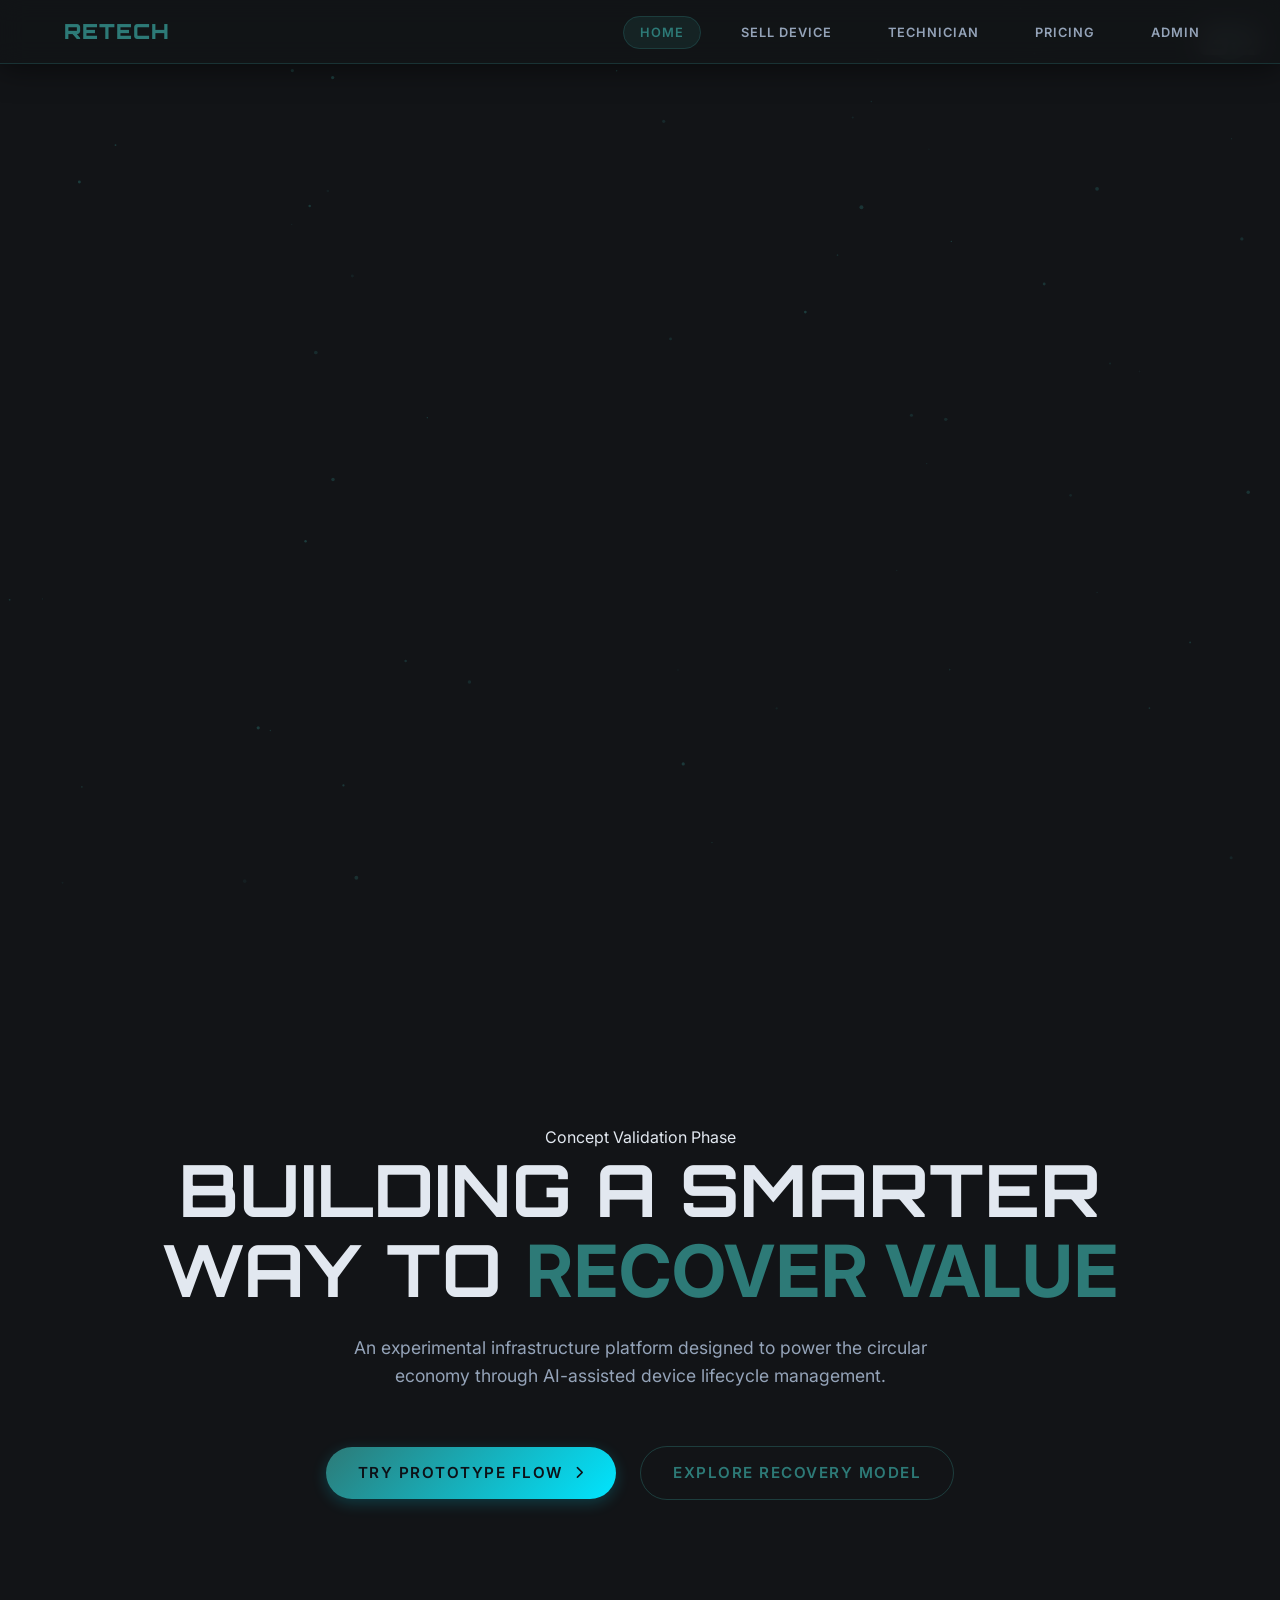
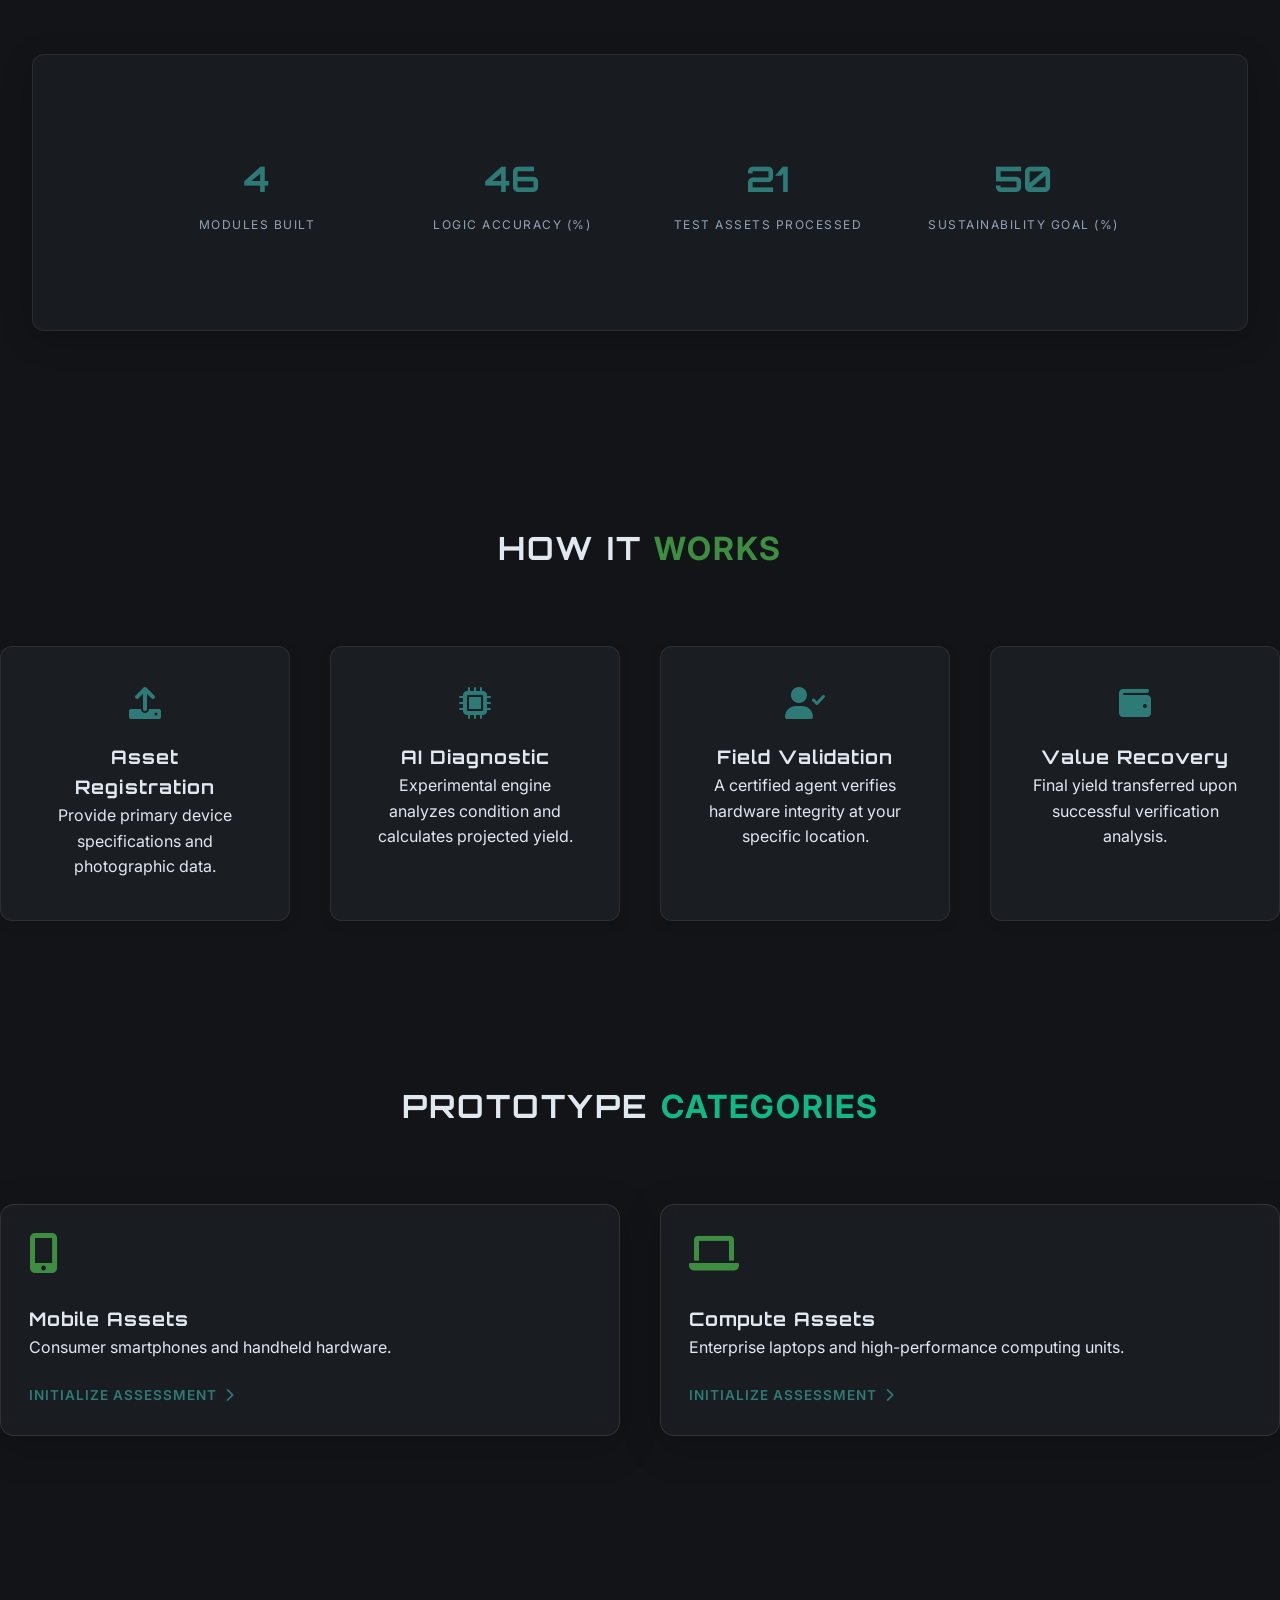
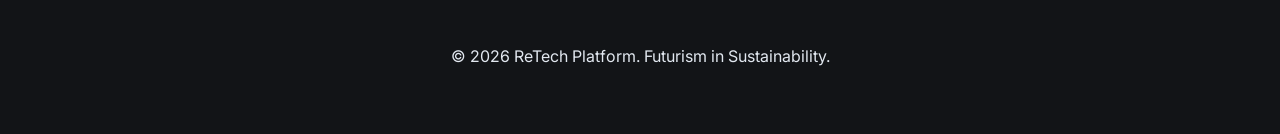
==== index.html @ 6fee9be7 "Initial commit of ReTech - Smart E-Waste Recovery Platform" ====
<!DOCTYPE html>
<html lang="en">
<head>
    <meta charset="UTF-8">
    <meta name="viewport" content="width=device-width, initial-scale=1.0">
    <title>ReTech | Smart E-Waste Recovery Platform</title>
    <link rel="stylesheet" href="style.css">
    <link rel="stylesheet" href="https://cdnjs.cloudflare.com/ajax/libs/font-awesome/6.0.0/css/all.min.css">
</head>
<body>
    <!-- Particle Background -->
    <canvas id="particles-canvas"></canvas>

    <!-- Page Transition -->
    <div class="page-transition"></div>

    <!-- Navigation -->
    <nav>
        <div class="logo">RETECH</div>
        <ul class="nav-links">
            <li><a href="index.html" class="active">Home</a></li>
            <li><a href="sell.html">Sell Device</a></li>
            <li><a href="technician.html">Technician</a></li>
            <li><a href="price.html">Pricing</a></li>
            <li><a href="admin.html">Admin</a></li>
        </ul>
    </nav>

    <!-- Hero Section -->
    <header class="hero">
        <div class="container">
            <div class="hero-content">
                <span class="status-badge reveal" style="margin-bottom: 1.5rem;">Concept Validation Phase</span>
                <h1 class="reveal">Building a Smarter<br>Way to <span style="color: var(--primary);">Recover Value</span></h1>
                <p class="reveal" style="transition-delay: 0.2s; max-width: 650px; margin: 1.5rem auto 3rem; font-size: 1.1rem; color: var(--text-dim);">
                    An experimental infrastructure platform designed to power the circular economy through AI-assisted device lifecycle management.
                </p>
                <div class="hero-btns reveal" style="transition-delay: 0.4s; margin-top: 3.5rem; display: flex; gap: 1.5rem; justify-content: center; align-items: center;">
                    <a href="sell.html" class="btn btn-primary">Try Prototype Flow <i class="fas fa-chevron-right" style="font-size: 0.8rem;"></i></a>
                    <a href="#how-it-works" class="btn btn-outline">Explore Recovery Model</a>
                </div>
            </div>
        </div>
    </header>

    <!-- Stats Section -->
    <section class="stats-section">
        <div class="container">
            <div class="ui-panel reveal" style="padding: 3rem; margin-top: -4rem;">
                <div class="stats-grid">
                    <div class="stat-item">
                        <div class="stat-count" data-target="08">0</div>
                        <div class="stat-label">Modules Built</div>
                    </div>
                    <div class="stat-item">
                        <div class="stat-count" data-target="92">0</div>
                        <div class="stat-label">Logic Accuracy (%)</div>
                    </div>
                    <div class="stat-item">
                        <div class="stat-count" data-target="42">0</div>
                        <div class="stat-label">Test Assets Processed</div>
                    </div>
                    <div class="stat-item" style="border: none;">
                        <div class="stat-count" data-target="100">0</div>
                        <div class="stat-label">Sustainability Goal (%)</div>
                    </div>
                </div>
            </div>
        </div>
    </section>

    <!-- How It Works -->
    <section id="how-it-works" class="how-it-works">
        <h2 class="section-title reveal">How It <span style="color: var(--secondary);">Works</span></h2>
        <div class="steps-grid">
            <div class="ui-card reveal" style="padding: 2.5rem; text-align: center;">
                <div class="step-num" style="background: var(--primary); color: #fff; width: 40px; height: 40px; border-radius: 50%; display: flex; align-items: center; justify-content: center; margin: 0 auto 1.5rem; font-weight: 800;">01</div>
                <i class="fas fa-upload icon" style="font-size: 2rem; color: var(--primary); margin-bottom: 1.5rem;"></i>
                <h3>Asset Registration</h3>
                <p>Provide primary device specifications and photographic data.</p>
            </div>
            <div class="ui-card reveal" style="padding: 2.5rem; text-align: center;">
                <div class="step-num" style="background: var(--primary); color: #fff; width: 40px; height: 40px; border-radius: 50%; display: flex; align-items: center; justify-content: center; margin: 0 auto 1.5rem; font-weight: 800;">02</div>
                <i class="fas fa-microchip icon" style="font-size: 2rem; color: var(--primary); margin-bottom: 1.5rem;"></i>
                <h3>AI Diagnostic</h3>
                <p>Experimental engine analyzes condition and calculates projected yield.</p>
            </div>
            <div class="ui-card reveal" style="padding: 2.5rem; text-align: center;">
                <div class="step-num" style="background: var(--primary); color: #fff; width: 40px; height: 40px; border-radius: 50%; display: flex; align-items: center; justify-content: center; margin: 0 auto 1.5rem; font-weight: 800;">03</div>
                <i class="fas fa-user-check icon" style="font-size: 2rem; color: var(--primary); margin-bottom: 1.5rem;"></i>
                <h3>Field Validation</h3>
                <p>A certified agent verifies hardware integrity at your specific location.</p>
            </div>
            <div class="ui-card reveal" style="padding: 2.5rem; text-align: center;">
                <div class="step-num" style="background: var(--primary); color: #fff; width: 40px; height: 40px; border-radius: 50%; display: flex; align-items: center; justify-content: center; margin: 0 auto 1.5rem; font-weight: 800;">04</div>
                <i class="fas fa-wallet icon" style="font-size: 2rem; color: var(--primary); margin-bottom: 1.5rem;"></i>
                <h3>Value Recovery</h3>
                <p>Final yield transferred upon successful verification analysis.</p>
            </div>
        </div>
    </section>

    <!-- Categories -->
    <section class="categories">
        <h2 class="section-title reveal">Prototype <span style="color: var(--accent);">Categories</span></h2>
        <div class="cat-grid">
            <div class="cat-card glass-card reveal">
                <i class="fas fa-mobile-alt cat-icon"></i>
                <h3>Mobile Assets</h3>
                <p>Consumer smartphones and handheld hardware.</p>
                <a href="sell.html?cat=mobile" class="btn-link">Initialize Assessment <i class="fas fa-chevron-right"></i></a>
            </div>
            <div class="cat-card glass-card reveal" style="transition-delay: 0.2s;">
                <i class="fas fa-laptop cat-icon"></i>
                <h3>Compute Assets</h3>
                <p>Enterprise laptops and high-performance computing units.</p>
                <a href="sell.html?cat=laptop" class="btn-link">Initialize Assessment <i class="fas fa-chevron-right"></i></a>
            </div>
        </div>
    </section>

    <footer class="glass">
        <p>&copy; 2026 ReTech Platform. Futurism in Sustainability.</p>
    </footer>

    <script src="script.js"></script>
    <style>
        .hero {
            height: 90vh;
            display: flex;
            align-items: center;
            text-align: center;
        }
        .hero h1 {
            font-size: 4.5rem;
            line-height: 1.1;
            margin-bottom: 1rem;
            text-transform: uppercase;
        }
        
        .stats-section { padding-top: 0; margin-top: -4rem; position: relative; z-index: 10; }
        .stats-grid {
            display: grid;
            grid-template-columns: repeat(4, 1fr);
            text-align: center;
            padding: 3rem;
            background: var(--matte-finish);
        }
        .stat-count {
            font-family: 'Orbitron', sans-serif;
            font-size: 2.2rem;
            font-weight: 700;
            color: var(--primary);
            margin-bottom: 0.5rem;
        }
        .stat-label {
            font-size: 0.75rem;
            text-transform: uppercase;
            letter-spacing: 1.5px;
            color: var(--text-dim);
        }

        .section-title {
            text-align: center;
            font-size: 2rem;
            margin-bottom: 4.5rem;
            text-transform: uppercase;
            letter-spacing: 2px;
        }

        .steps-grid, .cat-grid {
            display: grid;
            grid-template-columns: repeat(auto-fit, minmax(280px, 1fr));
            gap: 2.5rem;
        }

        .step-num {
            font-family: 'Orbitron', sans-serif;
            font-size: 2.5rem;
            font-weight: 900;
            opacity: 0.05;
            position: absolute;
            top: 20px;
            right: 30px;
        }
        .icon, .cat-icon {
            font-size: 2.5rem;
            margin-bottom: 2rem;
            color: var(--primary);
        }
        .cat-icon {
            color: var(--secondary);
        }

        .btn-link {
            display: inline-flex;
            align-items: center;
            gap: 8px;
            color: var(--primary);
            text-decoration: none;
            margin-top: 1.5rem;
            font-size: 0.85rem;
            font-weight: 600;
            text-transform: uppercase;
            letter-spacing: 1px;
        }

        footer {
            padding: 4rem 0;
            text-align: center;
            border-top: 1px solid var(--glass-border);
            margin-top: 4rem;
        }

        @media (max-width: 992px) {
            .hero h1 { font-size: 3rem; }
            .stats-grid { grid-template-columns: repeat(2, 1fr); gap: 3rem; }
        }
    </style>
</body>
</html>
---- style.css ----
@import url('https://fonts.googleapis.com/css2?family=Orbitron:wght@400;500;700;900&family=Inter:wght@300;400;500;600;700&family=Exo+2:wght@300;400;600;700&display=swap');

:root {
    /* Eco-Tech Neo-Brutalist Palette */
    --primary: #2d7a77;      /* Muted Teal */
    --secondary: #3e8e41;    /* Sustainable Green */
    --accent: #10b981;       /* Calm Cyan */
    --highlight: #00f2ff;    /* Subtle Electric Highlight */
    
    --bg-main: #121417;      /* Off-Black / Charcoal Base */
    --bg-card: #1c1f24;      /* Slate Grey Card */
    --text-main: #e2e8f0;    /* Clean White/Grey */
    --text-dim: #94a3b8;     /* Muted Grey */
    
    --border-width: 2.5px;
    --border-color: #2a2e35;
    --brutalist-shadow: 6px 6px 0px rgba(0, 0, 0, 0.4);
    --flat-shadow: 4px 4px 0px var(--primary);
    
    --transition-fast: 200ms ease;
    --transition-smooth: 400ms cubic-bezier(0.4, 0, 0.2, 1);
    
    --container-max: 1280px;
}

* {
    margin: 0;
    padding: 0;
    box-sizing: border-box;
    font-family: 'Inter', sans-serif;
}

body {
    background: var(--bg-main);
    color: var(--text-main);
    line-height: 1.6;
    overflow-x: hidden;
}

h1, h2, h3, .logo {
    font-family: 'Orbitron', sans-serif;
    font-weight: 700;
    letter-spacing: 1px;
}

/* --- Layout & Spacing --- */
.container {
    max-width: var(--container-max);
    margin: 0 auto;
    padding: 0 2rem;
}

section {
    padding: 5rem 0;
}

/* Glass Navbar Refinement */
nav {
    position: fixed;
    top: 0; width: 100%;
    height: 64px;
    background: rgba(18, 20, 23, 0.8);
    backdrop-filter: blur(12px);
    border-bottom: 1px solid rgba(45, 122, 119, 0.3);
    display: flex;
    justify-content: space-between;
    align-items: center;
    padding: 0 5%;
    z-index: 1000;
    box-shadow: 0 4px 30px rgba(0, 0, 0, 0.5);
    transition: var(--transition-fast);
}

nav.scrolled {
    background: rgba(18, 20, 23, 0.95);
    height: 60px;
}

.logo {
    font-size: 1.3rem;
    color: var(--primary);
    text-transform: uppercase;
    font-weight: 900;
}

.nav-links {
    display: flex;
    gap: 1.5rem;
    list-style: none;
    align-items: center;
}

.nav-links a {
    text-decoration: none;
    color: var(--text-dim);
    font-size: 0.8rem;
    font-weight: 600;
    transition: var(--transition-fast);
    text-transform: uppercase;
    letter-spacing: 1px;
    padding: 8px 16px;
    border-radius: 20px;
}

.nav-links a:hover {
    color: var(--text-main);
    text-shadow: 0 0 10px rgba(45, 122, 119, 0.5);
}

.nav-links a.active {
    background: rgba(45, 122, 119, 0.15);
    color: var(--primary);
    border: 1px solid rgba(45, 122, 119, 0.3);
}

/* --- Container System --- */
.ui-panel {
    background: rgba(28, 31, 36, 0.7);
    border: 1px solid rgba(255, 255, 255, 0.08);
    border-radius: 12px;
    padding: 24px;
    box-shadow: 0 8px 32px rgba(0, 0, 0, 0.2);
    margin-bottom: 2rem;
}

.ui-card {
    background: rgba(28, 31, 36, 0.9);
    border: 1px solid rgba(255, 255, 255, 0.08);
    border-radius: 12px;
    padding: 20px;
    transition: var(--transition-fast);
    box-shadow: 0 4px 12px rgba(0, 0, 0, 0.1);
}

.ui-card:hover {
    transform: translateY(-4px);
    border-color: rgba(45, 122, 119, 0.4);
    box-shadow: 0 12px 40px rgba(0, 0, 0, 0.3);
}

.metric-card {
    background: rgba(28, 31, 36, 0.8);
    border: 1px solid rgba(255, 255, 255, 0.1);
    border-radius: 12px;
    padding: 24px;
    transition: var(--transition-fast);
}

.metric-card:hover {
    border-color: var(--primary);
}

.metric-card.active-val { border-bottom-color: var(--primary); }

/* --- UI Element Boxing --- */
.ui-btn-group {
    display: inline-flex;
    gap: 1rem;
    background: rgba(255, 255, 255, 0.03);
    padding: 10px;
    border: 1px solid rgba(255, 255, 255, 0.05);
    border-radius: 12px;
    backdrop-filter: blur(4px);
}

/* --- Form Elements --- */
input, select, textarea {
    width: 100%;
    background: rgba(13, 17, 23, 0.8);
    border: 1px solid rgba(45, 122, 119, 0.2);
    border-radius: 10px;
    padding: 12px 16px;
    color: var(--text-main);
    font-family: 'Inter', sans-serif;
    font-size: 0.95rem;
    transition: all 0.3s cubic-bezier(0.4, 0, 0.2, 1);
    outline: none;
    -webkit-appearance: none;
    appearance: none;
}

input::placeholder {
    color: rgba(255, 255, 255, 0.2);
}

input:focus, select:focus, textarea:focus {
    border-color: var(--primary);
    background: rgba(45, 122, 119, 0.05);
    box-shadow: 0 0 15px rgba(0, 229, 255, 0.1), inset 0 0 5px rgba(0, 229, 255, 0.05);
    transform: translateY(-1px);
}

label {
    display: block;
    font-size: 0.75rem;
    text-transform: uppercase;
    letter-spacing: 1.5px;
    color: var(--text-dim);
    margin-bottom: 0.8rem;
    font-weight: 700;
}

.form-group {
    margin-bottom: 2rem;
}

/* --- Buttons Overhaul --- */
.btn {
    display: inline-flex;
    align-items: center;
    justify-content: center;
    gap: 12px; /* Increased gap for icon */
    padding: 14px 32px; /* Slightly larger for Hero */
    border-radius: 50px; /* Pill shape */
    font-size: 0.95rem;
    font-weight: 600;
    text-transform: uppercase;
    letter-spacing: 1.5px;
    cursor: pointer;
    transition: all 0.4s cubic-bezier(0.23, 1, 0.32, 1);
    border: 1px solid transparent;
    position: relative;
    overflow: hidden;
    text-decoration: none; /* VERY IMPORTANT */
    color: inherit;
}

.btn-primary {
    background: linear-gradient(135deg, #2d7a77, #00e5ff);
    color: #0d1117;
    box-shadow: 0 4px 15px rgba(0, 229, 255, 0.2);
    border: none;
}

.btn-primary:hover {
    transform: translateY(-3px);
    box-shadow: 0 8px 25px rgba(0, 229, 255, 0.4);
    filter: brightness(1.1);
}

.btn-primary:active {
    transform: translateY(-1px) scale(0.97);
}

.btn-outline {
    background: transparent;
    border: 1px solid rgba(45, 122, 119, 0.4);
    color: var(--primary);
}

.btn-outline:hover {
    background: rgba(45, 122, 119, 0.1);
    border-color: var(--primary);
    color: #fff;
    transform: translateY(-2px);
}

.btn-secondary { /* Reject/Cancel Style */
    background: transparent;
    border: 1px solid rgba(239, 68, 68, 0.4);
    color: #ef4444;
}

.btn-secondary:hover {
    background: rgba(239, 68, 68, 0.1);
    border-color: #ef4444;
    transform: translateY(-2px);
}
.ui-flow-badge {
    display: inline-flex;
    align-items: center;
    gap: 8px;
    background: rgba(45, 122, 119, 0.1);
    color: var(--primary);
    padding: 6px 14px;
    border: 1px solid rgba(45, 122, 119, 0.2);
    border-radius: 8px;
    font-size: 0.75rem;
    font-weight: 700;
    text-transform: uppercase;
    letter-spacing: 1px;
}

.ui-inline-box {
    display: inline-block;
    padding: 4px 10px;
    background: rgba(255, 255, 255, 0.05);
    border: 1px solid rgba(255, 255, 255, 0.08);
    border-radius: 6px;
    font-family: 'Orbitron', sans-serif;
    font-size: 0.8rem;
}

/* Glass Card Refinement */
.glass-card {
    background: rgba(28, 31, 36, 0.75);
    border: 1px solid rgba(255, 255, 255, 0.1);
    border-radius: 14px;
    padding: 28px;
    box-shadow: 0 10px 40px rgba(0, 0, 0, 0.2);
    backdrop-filter: blur(8px);
}

.section-divider {
    height: 1px;
    background: rgba(255, 255, 255, 0.05);
    margin: 1.5rem 0;
}


/* Admin Specific Layout */
.admin-sidebar {
    background: rgba(18, 20, 23, 0.95);
    border-right: 1px solid rgba(255, 255, 255, 0.05);
    padding: 2.5rem 1.2rem;
    border-radius: 0 16px 16px 0;
    box-shadow: 10px 0 30px rgba(0,0,0,0.2);
}

.admin-nav-item {
    display: flex;
    align-items: center;
    gap: 14px;
    padding: 12px 18px;
    color: var(--text-dim);
    text-decoration: none; /* Removed underline */
    border-radius: 10px;
    margin-bottom: 6px;
    font-size: 0.85rem;
    font-weight: 500;
    letter-spacing: 0.5px;
    transition: all 0.3s cubic-bezier(0.4, 0, 0.2, 1);
    border: 1px solid transparent;
}

.admin-nav-item i {
    font-size: 1.1rem;
    width: 20px;
    text-align: center;
}

.admin-nav-item:hover {
    background: rgba(255, 255, 255, 0.03);
    color: #fff;
    transform: translateX(4px);
}

.admin-nav-item.active {
    background: rgba(45, 122, 119, 0.12);
    color: var(--primary);
    font-weight: 700;
    border: 1px solid rgba(45, 122, 119, 0.2);
    box-shadow: inset 0 0 10px rgba(45, 122, 119, 0.05);
}

.admin-nav-item.active i {
    color: var(--primary);
}

/* Inventory & Tables */
.inventory-grid {
    display: grid;
    grid-template-columns: repeat(auto-fill, minmax(280px, 1fr));
    gap: 1.5rem;
    padding-top: 1rem;
}

.metric-header {
    display: grid;
    grid-template-columns: repeat(4, 1fr);
    gap: 1.5rem;
    margin-bottom: 2.5rem;
}

.data-table {
    width: 100%;
    border-collapse: collapse;
}

.data-table th {
    padding: 1.2rem 1.5rem;
    text-transform: uppercase;
    font-size: 0.75rem;
    color: var(--text-dim);
    border-bottom: 1px solid rgba(255, 255, 255, 0.05);
}

.data-table td {
    padding: 1.5rem;
    border-bottom: 1px solid rgba(255, 255, 255, 0.03);
    vertical-align: middle;
    transition: var(--transition-fast);
}

.data-table tr {
    transition: var(--transition-fast);
}

.data-table tbody tr:hover {
    background: rgba(45, 122, 119, 0.04);
    transform: translateX(4px);
}

.data-table tbody tr:hover td {
    color: #fff;
}

/* --- Status Chips --- */
.status-chip {
    display: inline-flex;
    padding: 4px 12px;
    border-radius: 50px;
    font-size: 0.7rem;
    font-weight: 700;
    text-transform: uppercase;
    letter-spacing: 0.5px;
    border: 1px solid transparent;
}

.status-chip.verified {
    background: rgba(16, 185, 129, 0.1);
    color: #10b981;
    border-color: rgba(16, 185, 129, 0.2);
}

.status-chip.pending {
    background: rgba(168, 85, 247, 0.1);
    color: #a855f7;
    border-color: rgba(168, 85, 247, 0.2);
}

/* --- Table Action Buttons --- */
.btn-table {
    padding: 8px 16px;
    font-size: 0.7rem;
    font-weight: 700;
    border-radius: 6px;
    text-transform: uppercase;
    letter-spacing: 1px;
    cursor: pointer;
    transition: all 0.3s ease;
    border: 1px solid transparent;
    height: 32px;
    display: inline-flex;
    align-items: center;
    justify-content: center;
    min-width: 90px;
}

.btn-table-primary {
    background: rgba(45, 122, 119, 0.1);
    border-color: rgba(45, 122, 119, 0.3);
    color: var(--primary);
}

.btn-table-primary:hover {
    background: var(--primary);
    color: #000;
    transform: scale(1.05);
}

.btn-table-danger {
    background: rgba(239, 68, 68, 0.1);
    border-color: rgba(239, 68, 68, 0.3);
    color: #ef4444;
}

.btn-table-danger:hover {
    background: #ef4444;
    color: #fff;
    transform: scale(1.05);
}

.btn-table:active {
    transform: scale(0.95);
}


/* Final Polish Elements */
.hover-lift {
    transition: var(--transition-smooth);
}
.hover-lift:hover {
    transform: translateY(-2px);
}

@media (max-width: 900px) {
    .nav-links { gap: 0.8rem; }
    .nav-links a { padding: 6px 12px; font-size: 0.75rem; }
}
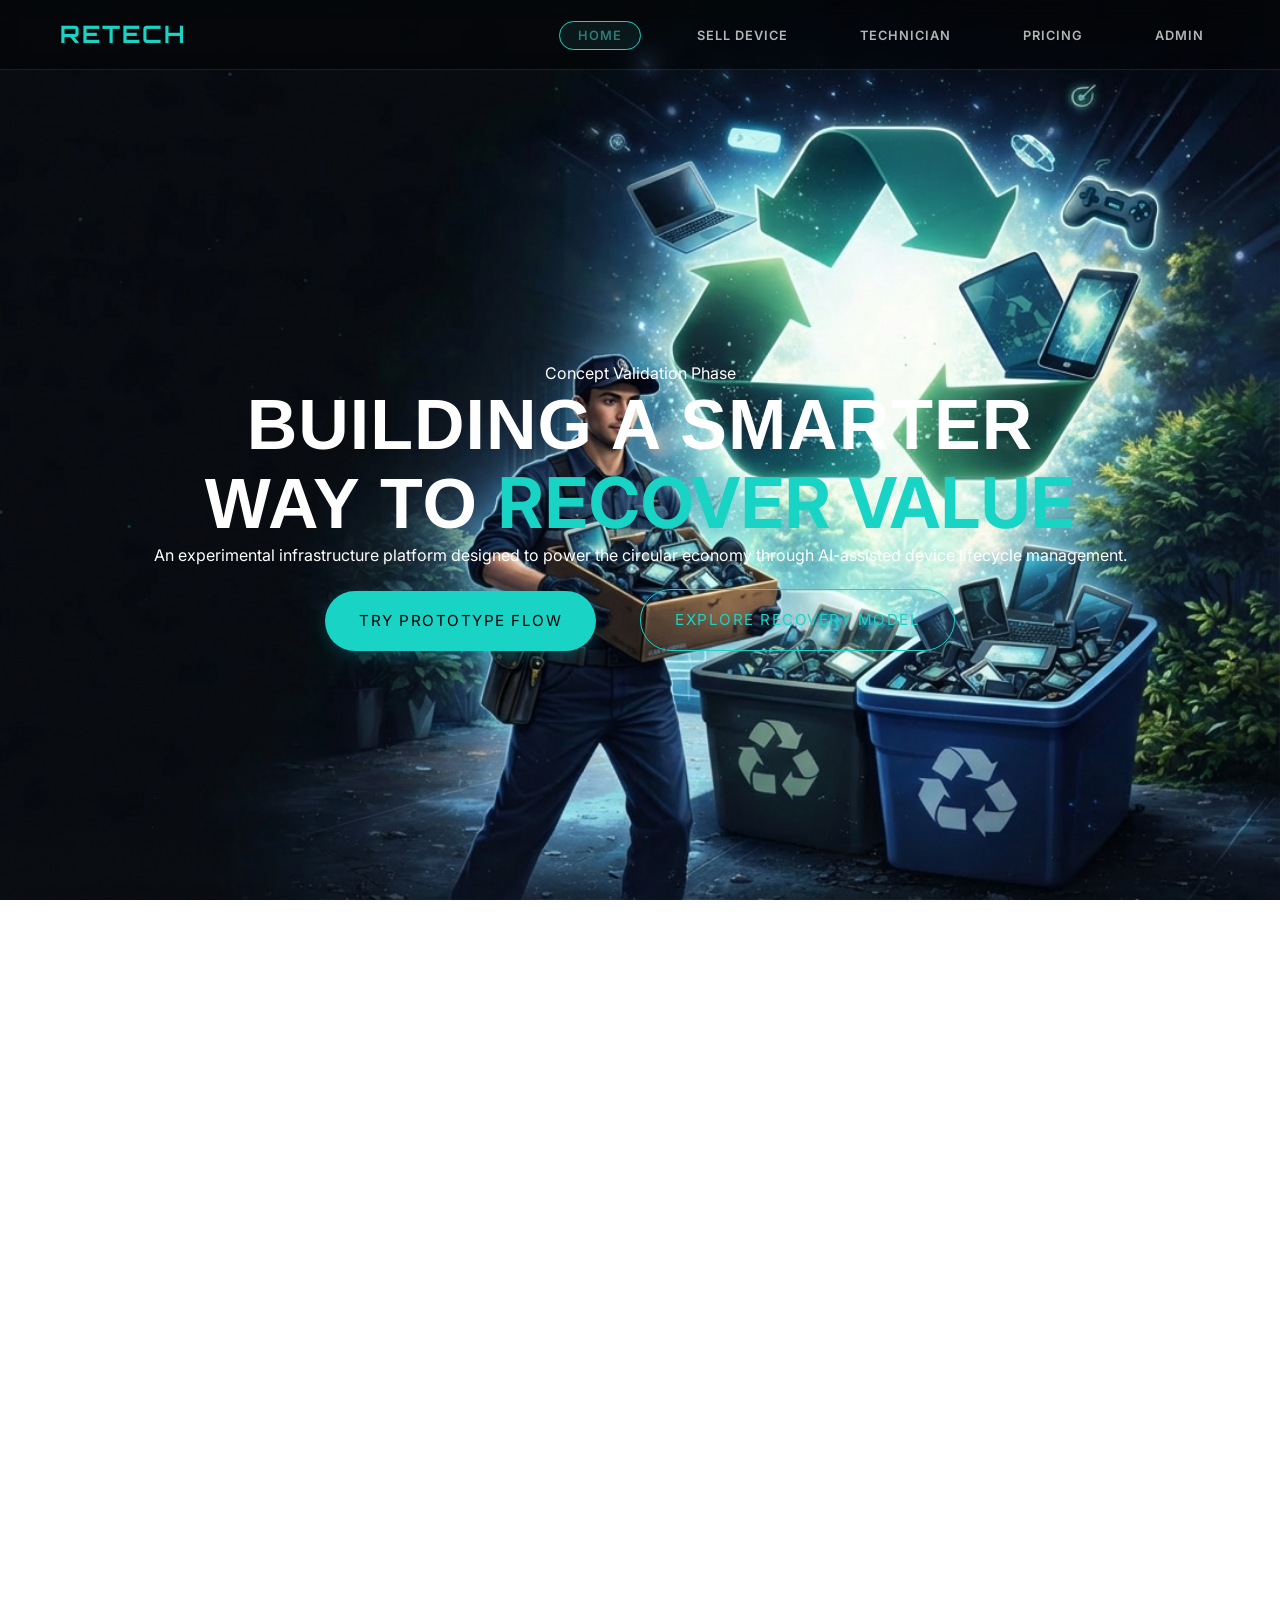
==== commit 68d58a4e: "fix(ui): apply global background and remove initial empty gap" ====
--- a/index.html
+++ b/index.html
@@ -1,5 +1,6 @@
 <!DOCTYPE html>
 <html lang="en">
+
 <head>
     <meta charset="UTF-8">
     <meta name="viewport" content="width=device-width, initial-scale=1.0">
@@ -7,39 +8,42 @@
     <link rel="stylesheet" href="style.css">
     <link rel="stylesheet" href="https://cdnjs.cloudflare.com/ajax/libs/font-awesome/6.0.0/css/all.min.css">
 </head>
+
 <body>
+    <!-- Global Full-Screen Background CSS applied directly to body -->
+
     <!-- Particle Background -->
     <canvas id="particles-canvas"></canvas>
 
     <!-- Page Transition -->
     <div class="page-transition"></div>
 
-    <!-- Navigation -->
     <nav>
         <div class="logo">RETECH</div>
+
         <ul class="nav-links">
-            <li><a href="index.html" class="active">Home</a></li>
-            <li><a href="sell.html">Sell Device</a></li>
-            <li><a href="technician.html">Technician</a></li>
-            <li><a href="price.html">Pricing</a></li>
-            <li><a href="admin.html">Admin</a></li>
+            <li><a class="active" href="#">HOME</a></li>
+            <li><a href="sell.html">SELL DEVICE</a></li>
+            <li><a href="technician.html">TECHNICIAN</a></li>
+            <li><a href="price.html">PRICING</a></li>
+            <li><a href="admin.html">ADMIN</a></li>
         </ul>
     </nav>
 
-    <!-- Hero Section -->
     <header class="hero">
-        <div class="container">
-            <div class="hero-content">
-                <span class="status-badge reveal" style="margin-bottom: 1.5rem;">Concept Validation Phase</span>
-                <h1 class="reveal">Building a Smarter<br>Way to <span style="color: var(--primary);">Recover Value</span></h1>
-                <p class="reveal" style="transition-delay: 0.2s; max-width: 650px; margin: 1.5rem auto 3rem; font-size: 1.1rem; color: var(--text-dim);">
-                    An experimental infrastructure platform designed to power the circular economy through AI-assisted device lifecycle management.
-                </p>
-                <div class="hero-btns reveal" style="transition-delay: 0.4s; margin-top: 3.5rem; display: flex; gap: 1.5rem; justify-content: center; align-items: center;">
-                    <a href="sell.html" class="btn btn-primary">Try Prototype Flow <i class="fas fa-chevron-right" style="font-size: 0.8rem;"></i></a>
-                    <a href="#how-it-works" class="btn btn-outline">Explore Recovery Model</a>
-                </div>
-            </div>
+        <div>
+            Concept Validation Phase
+
+            <h1>
+                BUILDING A SMARTER<br>
+                WAY TO <span>RECOVER VALUE</span>
+            </h1>
+
+            An experimental infrastructure platform designed to power the circular economy through AI-assisted
+            device lifecycle management.
+
+            <a href="sell.html" class="btn btn-primary">TRY PROTOTYPE FLOW</a>
+            <a href="#how-it-works" class="btn btn-outline">EXPLORE RECOVERY MODEL</a>
         </div>
     </header>
 
@@ -74,26 +78,38 @@
         <h2 class="section-title reveal">How It <span style="color: var(--secondary);">Works</span></h2>
         <div class="steps-grid">
             <div class="ui-card reveal" style="padding: 2.5rem; text-align: center;">
-                <div class="step-num" style="background: var(--primary); color: #fff; width: 40px; height: 40px; border-radius: 50%; display: flex; align-items: center; justify-content: center; margin: 0 auto 1.5rem; font-weight: 800;">01</div>
-                <i class="fas fa-upload icon" style="font-size: 2rem; color: var(--primary); margin-bottom: 1.5rem;"></i>
+                <div class="step-num"
+                    style="background: var(--primary); color: #fff; width: 40px; height: 40px; border-radius: 50%; display: flex; align-items: center; justify-content: center; margin: 0 auto 1.5rem; font-weight: 800;">
+                    01</div>
+                <i class="fas fa-upload icon"
+                    style="font-size: 2rem; color: var(--primary); margin-bottom: 1.5rem;"></i>
                 <h3>Asset Registration</h3>
                 <p>Provide primary device specifications and photographic data.</p>
             </div>
             <div class="ui-card reveal" style="padding: 2.5rem; text-align: center;">
-                <div class="step-num" style="background: var(--primary); color: #fff; width: 40px; height: 40px; border-radius: 50%; display: flex; align-items: center; justify-content: center; margin: 0 auto 1.5rem; font-weight: 800;">02</div>
-                <i class="fas fa-microchip icon" style="font-size: 2rem; color: var(--primary); margin-bottom: 1.5rem;"></i>
+                <div class="step-num"
+                    style="background: var(--primary); color: #fff; width: 40px; height: 40px; border-radius: 50%; display: flex; align-items: center; justify-content: center; margin: 0 auto 1.5rem; font-weight: 800;">
+                    02</div>
+                <i class="fas fa-microchip icon"
+                    style="font-size: 2rem; color: var(--primary); margin-bottom: 1.5rem;"></i>
                 <h3>AI Diagnostic</h3>
                 <p>Experimental engine analyzes condition and calculates projected yield.</p>
             </div>
             <div class="ui-card reveal" style="padding: 2.5rem; text-align: center;">
-                <div class="step-num" style="background: var(--primary); color: #fff; width: 40px; height: 40px; border-radius: 50%; display: flex; align-items: center; justify-content: center; margin: 0 auto 1.5rem; font-weight: 800;">03</div>
-                <i class="fas fa-user-check icon" style="font-size: 2rem; color: var(--primary); margin-bottom: 1.5rem;"></i>
+                <div class="step-num"
+                    style="background: var(--primary); color: #fff; width: 40px; height: 40px; border-radius: 50%; display: flex; align-items: center; justify-content: center; margin: 0 auto 1.5rem; font-weight: 800;">
+                    03</div>
+                <i class="fas fa-user-check icon"
+                    style="font-size: 2rem; color: var(--primary); margin-bottom: 1.5rem;"></i>
                 <h3>Field Validation</h3>
                 <p>A certified agent verifies hardware integrity at your specific location.</p>
             </div>
             <div class="ui-card reveal" style="padding: 2.5rem; text-align: center;">
-                <div class="step-num" style="background: var(--primary); color: #fff; width: 40px; height: 40px; border-radius: 50%; display: flex; align-items: center; justify-content: center; margin: 0 auto 1.5rem; font-weight: 800;">04</div>
-                <i class="fas fa-wallet icon" style="font-size: 2rem; color: var(--primary); margin-bottom: 1.5rem;"></i>
+                <div class="step-num"
+                    style="background: var(--primary); color: #fff; width: 40px; height: 40px; border-radius: 50%; display: flex; align-items: center; justify-content: center; margin: 0 auto 1.5rem; font-weight: 800;">
+                    04</div>
+                <i class="fas fa-wallet icon"
+                    style="font-size: 2rem; color: var(--primary); margin-bottom: 1.5rem;"></i>
                 <h3>Value Recovery</h3>
                 <p>Final yield transferred upon successful verification analysis.</p>
             </div>
@@ -108,13 +124,15 @@
                 <i class="fas fa-mobile-alt cat-icon"></i>
                 <h3>Mobile Assets</h3>
                 <p>Consumer smartphones and handheld hardware.</p>
-                <a href="sell.html?cat=mobile" class="btn-link">Initialize Assessment <i class="fas fa-chevron-right"></i></a>
+                <a href="sell.html?cat=mobile" class="btn-link">Initialize Assessment <i
+                        class="fas fa-chevron-right"></i></a>
             </div>
             <div class="cat-card glass-card reveal" style="transition-delay: 0.2s;">
                 <i class="fas fa-laptop cat-icon"></i>
                 <h3>Compute Assets</h3>
                 <p>Enterprise laptops and high-performance computing units.</p>
-                <a href="sell.html?cat=laptop" class="btn-link">Initialize Assessment <i class="fas fa-chevron-right"></i></a>
+                <a href="sell.html?cat=laptop" class="btn-link">Initialize Assessment <i
+                        class="fas fa-chevron-right"></i></a>
             </div>
         </div>
     </section>
@@ -125,27 +143,23 @@
 
     <script src="script.js"></script>
     <style>
-        .hero {
-            height: 90vh;
-            display: flex;
-            align-items: center;
-            text-align: center;
-        }
-        .hero h1 {
-            font-size: 4.5rem;
-            line-height: 1.1;
-            margin-bottom: 1rem;
-            text-transform: uppercase;
-        }
-        
-        .stats-section { padding-top: 0; margin-top: -4rem; position: relative; z-index: 10; }
+        /* Removed .hero inline styles to defer to global CSS theme */
+
+        .stats-section {
+            padding-top: 0;
+            margin-top: -4rem;
+            position: relative;
+            z-index: 10;
+        }
+
         .stats-grid {
             display: grid;
             grid-template-columns: repeat(4, 1fr);
             text-align: center;
             padding: 3rem;
-            background: var(--matte-finish);
-        }
+            background: transparent;
+        }
+
         .stat-count {
             font-family: 'Orbitron', sans-serif;
             font-size: 2.2rem;
@@ -153,6 +167,7 @@
             color: var(--primary);
             margin-bottom: 0.5rem;
         }
+
         .stat-label {
             font-size: 0.75rem;
             text-transform: uppercase;
@@ -168,7 +183,8 @@
             letter-spacing: 2px;
         }
 
-        .steps-grid, .cat-grid {
+        .steps-grid,
+        .cat-grid {
             display: grid;
             grid-template-columns: repeat(auto-fit, minmax(280px, 1fr));
             gap: 2.5rem;
@@ -183,11 +199,14 @@
             top: 20px;
             right: 30px;
         }
-        .icon, .cat-icon {
+
+        .icon,
+        .cat-icon {
             font-size: 2.5rem;
             margin-bottom: 2rem;
             color: var(--primary);
         }
+
         .cat-icon {
             color: var(--secondary);
         }
@@ -213,9 +232,16 @@
         }
 
         @media (max-width: 992px) {
-            .hero h1 { font-size: 3rem; }
-            .stats-grid { grid-template-columns: repeat(2, 1fr); gap: 3rem; }
+            .hero h1 {
+                font-size: 3rem;
+            }
+
+            .stats-grid {
+                grid-template-columns: repeat(2, 1fr);
+                gap: 3rem;
+            }
         }
     </style>
 </body>
-</html>
+
+</html>
--- a/style.css
+++ b/style.css
@@ -2,24 +2,32 @@
 
 :root {
     /* Eco-Tech Neo-Brutalist Palette */
-    --primary: #2d7a77;      /* Muted Teal */
-    --secondary: #3e8e41;    /* Sustainable Green */
-    --accent: #10b981;       /* Calm Cyan */
-    --highlight: #00f2ff;    /* Subtle Electric Highlight */
-    
-    --bg-main: #121417;      /* Off-Black / Charcoal Base */
-    --bg-card: #1c1f24;      /* Slate Grey Card */
-    --text-main: #e2e8f0;    /* Clean White/Grey */
-    --text-dim: #94a3b8;     /* Muted Grey */
-    
+    --primary: #2d7a77;
+    /* Muted Teal */
+    --secondary: #3e8e41;
+    /* Sustainable Green */
+    --accent: #10b981;
+    /* Calm Cyan */
+    --highlight: #00f2ff;
+    /* Subtle Electric Highlight */
+
+    --bg-main: #121417;
+    /* Off-Black / Charcoal Base */
+    --bg-card: #1c1f24;
+    /* Slate Grey Card */
+    --text-main: #e2e8f0;
+    /* Clean White/Grey */
+    --text-dim: #94a3b8;
+    /* Muted Grey */
+
     --border-width: 2.5px;
     --border-color: #2a2e35;
     --brutalist-shadow: 6px 6px 0px rgba(0, 0, 0, 0.4);
     --flat-shadow: 4px 4px 0px var(--primary);
-    
+
     --transition-fast: 200ms ease;
     --transition-smooth: 400ms cubic-bezier(0.4, 0, 0.2, 1);
-    
+
     --container-max: 1280px;
 }
 
@@ -30,20 +38,44 @@
     font-family: 'Inter', sans-serif;
 }
 
+html,
 body {
-    background: var(--bg-main);
+    height: 100%;
+    margin: 0;
+    padding: 0;
+    overflow-x: hidden;
+}
+
+body {
+    background-image:
+        linear-gradient(to right, rgba(10, 12, 16, 0.95) 0%, rgba(10, 12, 16, 0.7) 40%, rgba(10, 12, 16, 0.2) 100%),
+        url('D:\New_product\retech\background_image.jpeg');
+    background-size: cover;
+    background-position: center right;
+    background-repeat: no-repeat;
+    background-attachment: fixed;
     color: var(--text-main);
     line-height: 1.6;
-    overflow-x: hidden;
-}
-
-h1, h2, h3, .logo {
+}
+
+h1,
+h2,
+h3,
+.logo {
     font-family: 'Orbitron', sans-serif;
     font-weight: 700;
     letter-spacing: 1px;
 }
 
 /* --- Layout & Spacing --- */
+main,
+.container,
+.sell-container,
+.tech-container,
+.admin-page {
+    min-height: 100vh;
+}
+
 .container {
     max-width: var(--container-max);
     margin: 0 auto;
@@ -51,29 +83,54 @@
 }
 
 section {
-    padding: 5rem 0;
+    padding: 4rem 0;
+}
+
+#particles-canvas {
+    position: fixed;
+    top: 0;
+    left: 0;
+    width: 100%;
+    height: 100%;
+    z-index: -1;
+    pointer-events: none;
+}
+
+.page-transition {
+    position: fixed;
+    top: 0;
+    left: 0;
+    width: 100%;
+    height: 100%;
+    background: #0a0c10;
+    z-index: 9999;
+    pointer-events: none;
+    transition: opacity 0.6s ease;
 }
 
 /* Glass Navbar Refinement */
 nav {
     position: fixed;
-    top: 0; width: 100%;
-    height: 64px;
-    background: rgba(18, 20, 23, 0.8);
-    backdrop-filter: blur(12px);
-    border-bottom: 1px solid rgba(45, 122, 119, 0.3);
+    top: 0;
+    left: 0;
+    width: 100%;
+    height: 70px;
+    background: rgba(10, 12, 16, 0.4);
+    backdrop-filter: blur(20px);
+    -webkit-backdrop-filter: blur(20px);
+    border-bottom: 1px solid rgba(255, 255, 255, 0.1);
     display: flex;
     justify-content: space-between;
     align-items: center;
     padding: 0 5%;
     z-index: 1000;
-    box-shadow: 0 4px 30px rgba(0, 0, 0, 0.5);
-    transition: var(--transition-fast);
+    transition: all 0.4s ease;
 }
 
 nav.scrolled {
-    background: rgba(18, 20, 23, 0.95);
-    height: 60px;
+    background: rgba(10, 12, 16, 0.7);
+    height: 65px;
+    border-bottom-color: var(--primary);
 }
 
 .logo {
@@ -115,8 +172,9 @@
 
 /* --- Container System --- */
 .ui-panel {
-    background: rgba(28, 31, 36, 0.7);
-    border: 1px solid rgba(255, 255, 255, 0.08);
+    background: rgba(28, 31, 36, 0.6);
+    backdrop-filter: blur(10px);
+    border: 1px solid rgba(255, 255, 255, 0.1);
     border-radius: 12px;
     padding: 24px;
     box-shadow: 0 8px 32px rgba(0, 0, 0, 0.2);
@@ -124,8 +182,9 @@
 }
 
 .ui-card {
-    background: rgba(28, 31, 36, 0.9);
-    border: 1px solid rgba(255, 255, 255, 0.08);
+    background: rgba(28, 31, 36, 0.75);
+    backdrop-filter: blur(5px);
+    border: 1px solid rgba(255, 255, 255, 0.1);
     border-radius: 12px;
     padding: 20px;
     transition: var(--transition-fast);
@@ -134,12 +193,14 @@
 
 .ui-card:hover {
     transform: translateY(-4px);
-    border-color: rgba(45, 122, 119, 0.4);
+    border-color: var(--primary);
+    background: rgba(45, 122, 119, 0.1);
     box-shadow: 0 12px 40px rgba(0, 0, 0, 0.3);
 }
 
 .metric-card {
-    background: rgba(28, 31, 36, 0.8);
+    background: rgba(28, 31, 36, 0.65);
+    backdrop-filter: blur(8px);
     border: 1px solid rgba(255, 255, 255, 0.1);
     border-radius: 12px;
     padding: 24px;
@@ -150,7 +211,9 @@
     border-color: var(--primary);
 }
 
-.metric-card.active-val { border-bottom-color: var(--primary); }
+.metric-card.active-val {
+    border-bottom-color: var(--primary);
+}
 
 /* --- UI Element Boxing --- */
 .ui-btn-group {
@@ -164,7 +227,9 @@
 }
 
 /* --- Form Elements --- */
-input, select, textarea {
+input,
+select,
+textarea {
     width: 100%;
     background: rgba(13, 17, 23, 0.8);
     border: 1px solid rgba(45, 122, 119, 0.2);
@@ -183,7 +248,9 @@
     color: rgba(255, 255, 255, 0.2);
 }
 
-input:focus, select:focus, textarea:focus {
+input:focus,
+select:focus,
+textarea:focus {
     border-color: var(--primary);
     background: rgba(45, 122, 119, 0.05);
     box-shadow: 0 0 15px rgba(0, 229, 255, 0.1), inset 0 0 5px rgba(0, 229, 255, 0.05);
@@ -209,9 +276,12 @@
     display: inline-flex;
     align-items: center;
     justify-content: center;
-    gap: 12px; /* Increased gap for icon */
-    padding: 14px 32px; /* Slightly larger for Hero */
-    border-radius: 50px; /* Pill shape */
+    gap: 12px;
+    /* Increased gap for icon */
+    padding: 14px 32px;
+    /* Slightly larger for Hero */
+    border-radius: 50px;
+    /* Pill shape */
     font-size: 0.95rem;
     font-weight: 600;
     text-transform: uppercase;
@@ -221,7 +291,8 @@
     border: 1px solid transparent;
     position: relative;
     overflow: hidden;
-    text-decoration: none; /* VERY IMPORTANT */
+    text-decoration: none;
+    /* VERY IMPORTANT */
     color: inherit;
 }
 
@@ -255,7 +326,8 @@
     transform: translateY(-2px);
 }
 
-.btn-secondary { /* Reject/Cancel Style */
+.btn-secondary {
+    /* Reject/Cancel Style */
     background: transparent;
     border: 1px solid rgba(239, 68, 68, 0.4);
     color: #ef4444;
@@ -266,6 +338,7 @@
     border-color: #ef4444;
     transform: translateY(-2px);
 }
+
 .ui-flow-badge {
     display: inline-flex;
     align-items: center;
@@ -293,12 +366,19 @@
 
 /* Glass Card Refinement */
 .glass-card {
-    background: rgba(28, 31, 36, 0.75);
+    background: rgba(28, 31, 36, 0.6);
+    backdrop-filter: blur(15px);
     border: 1px solid rgba(255, 255, 255, 0.1);
     border-radius: 14px;
     padding: 28px;
     box-shadow: 0 10px 40px rgba(0, 0, 0, 0.2);
-    backdrop-filter: blur(8px);
+}
+
+.glass {
+    background: rgba(255, 255, 255, 0.03);
+    backdrop-filter: blur(12px);
+    -webkit-backdrop-filter: blur(12px);
+    border: 1px solid rgba(255, 255, 255, 0.05);
 }
 
 .section-divider {
@@ -310,11 +390,12 @@
 
 /* Admin Specific Layout */
 .admin-sidebar {
-    background: rgba(18, 20, 23, 0.95);
+    background: rgba(10, 12, 16, 0.4);
+    backdrop-filter: blur(15px);
     border-right: 1px solid rgba(255, 255, 255, 0.05);
     padding: 2.5rem 1.2rem;
     border-radius: 0 16px 16px 0;
-    box-shadow: 10px 0 30px rgba(0,0,0,0.2);
+    box-shadow: 10px 0 30px rgba(0, 0, 0, 0.2);
 }
 
 .admin-nav-item {
@@ -323,7 +404,8 @@
     gap: 14px;
     padding: 12px 18px;
     color: var(--text-dim);
-    text-decoration: none; /* Removed underline */
+    text-decoration: none;
+    /* Removed underline */
     border-radius: 10px;
     margin-bottom: 6px;
     font-size: 0.85rem;
@@ -480,12 +562,34 @@
 .hover-lift {
     transition: var(--transition-smooth);
 }
+
 .hover-lift:hover {
     transform: translateY(-2px);
 }
 
 @media (max-width: 900px) {
-    .nav-links { gap: 0.8rem; }
-    .nav-links a { padding: 6px 12px; font-size: 0.75rem; }
-}
-
+    .nav-links {
+        gap: 0.8rem;
+    }
+
+    .nav-links a {
+        padding: 6px 12px;
+        font-size: 0.75rem;
+    }
+}
+
+/* ===== CUSTOM USER THEME OVERRIDES ===== */
+html,body{ margin:0; padding:0; height:100%; overflow-x:hidden; }
+body{ background:url('./background_image.jpeg') no-repeat center right fixed; background-size:cover; font-family:Arial, Helvetica, sans-serif; color:white; }
+#particles-canvas{ position:fixed; top:0; left:0; width:100%; height:100%; z-index:-1; }
+nav{ height:70px; display:flex; align-items:center; justify-content:space-between; padding:0 60px; background:rgba(0,0,0,0.4); backdrop-filter:blur(10px); position:relative; z-index:20; }
+.logo{ color:#19d3c5; font-weight:bold; font-size:24px; letter-spacing:2px; }
+.nav-links{ list-style:none; display:flex; gap:40px; }
+.nav-links a{ color:white; text-decoration:none; opacity:.7; }
+.nav-links a.active{ opacity:1; border:1px solid #19d3c5; padding:6px 18px; border-radius:20px; text-transform:none; }
+.hero{ min-height:100vh; display:flex; align-items:center; justify-content:center; text-align:center; position:relative; z-index:10; }
+.hero h1{ font-size:70px; line-height:1.1; text-transform:uppercase; font-family:Arial, Helvetica, sans-serif; }
+.hero span{ color:#19d3c5; }
+.btn{ padding:18px 34px; border-radius:40px; text-decoration:none; margin:20px; display:inline-block; font-weight:normal; }
+.btn-primary{ background:#19d3c5; color:black; border:none; }
+.btn-outline{ border:1px solid #19d3c5; color:#19d3c5; background:transparent; }
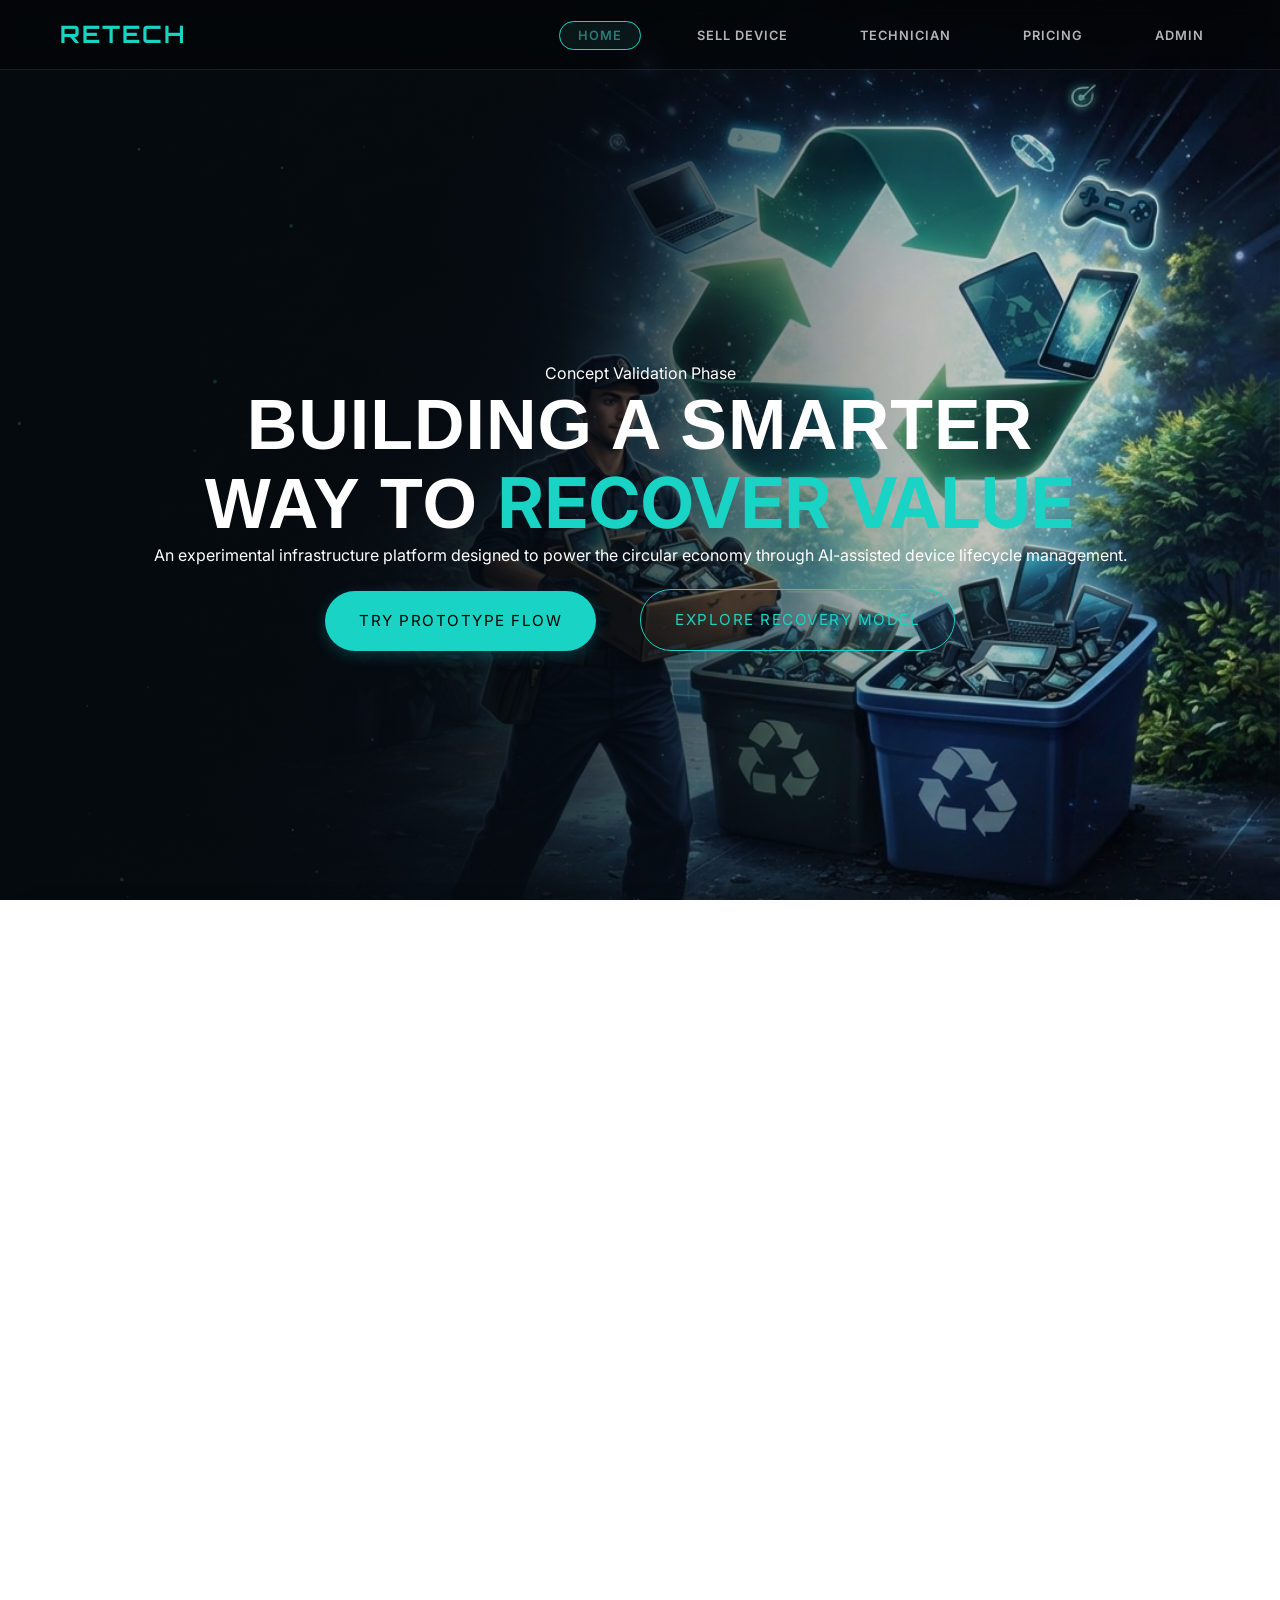
==== commit 9179cb4f: "fix(ui): apply global background and remove initial empty gap" ====
--- a/index.html
+++ b/index.html
@@ -31,19 +31,23 @@
     </nav>
 
     <header class="hero">
-        <div>
-            Concept Validation Phase
-
+        <div class="hero-content-left">
+            <div class="status-badge-custom">Concept Validation Phase</div>
+            
             <h1>
                 BUILDING A SMARTER<br>
                 WAY TO <span>RECOVER VALUE</span>
             </h1>
 
-            An experimental infrastructure platform designed to power the circular economy through AI-assisted
-            device lifecycle management.
-
-            <a href="sell.html" class="btn btn-primary">TRY PROTOTYPE FLOW</a>
-            <a href="#how-it-works" class="btn btn-outline">EXPLORE RECOVERY MODEL</a>
+            <p>
+                An experimental infrastructure platform designed to power the circular economy through AI-assisted
+                device lifecycle management.
+            </p>
+
+            <div class="hero-btns">
+                <a href="sell.html" class="btn btn-primary">TRY PROTOTYPE FLOW</a>
+                <a href="#how-it-works" class="btn btn-outline">EXPLORE RECOVERY MODEL</a>
+            </div>
         </div>
     </header>
 
--- a/style.css
+++ b/style.css
@@ -580,7 +580,7 @@
 
 /* ===== CUSTOM USER THEME OVERRIDES ===== */
 html,body{ margin:0; padding:0; height:100%; overflow-x:hidden; }
-body{ background:url('./background_image.jpeg') no-repeat center right fixed; background-size:cover; font-family:Arial, Helvetica, sans-serif; color:white; }
+body{ background: linear-gradient(to right, rgba(5,10,15,0.95) 0%, rgba(5,10,15,0.85) 40%, rgba(5,10,15,0.3) 70%, transparent 100%), url('./background_image.jpeg') no-repeat center right fixed; background-size:cover; font-family:Arial, Helvetica, sans-serif; color:white; }
 #particles-canvas{ position:fixed; top:0; left:0; width:100%; height:100%; z-index:-1; }
 nav{ height:70px; display:flex; align-items:center; justify-content:space-between; padding:0 60px; background:rgba(0,0,0,0.4); backdrop-filter:blur(10px); position:relative; z-index:20; }
 .logo{ color:#19d3c5; font-weight:bold; font-size:24px; letter-spacing:2px; }
